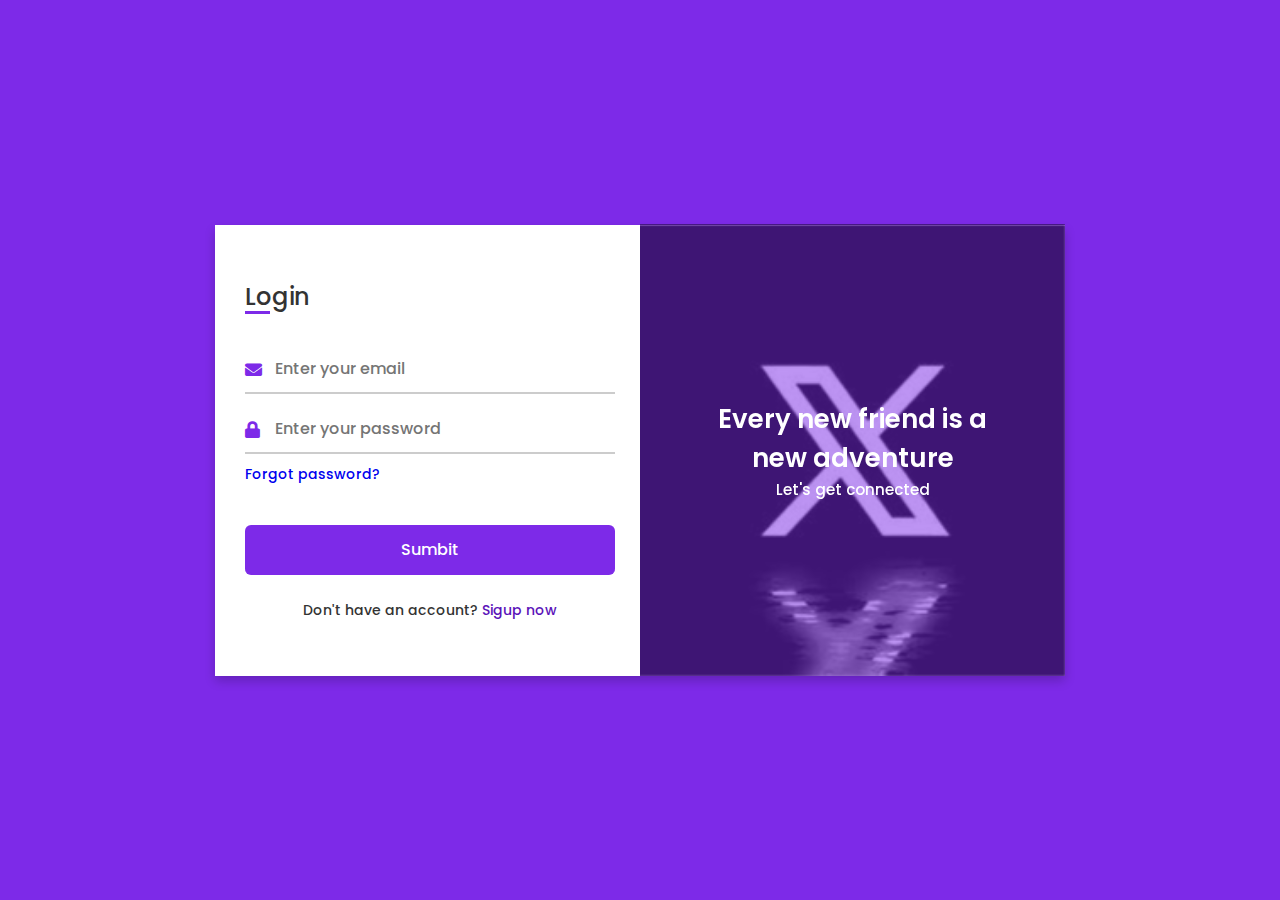
==== templates/index.html @ 623147dc "version_1" ====
<!DOCTYPE html>
<!-- Coding by CodingNepal | www.codingnepalweb.com-->
<html lang="en" dir="ltr">
  <head>
    <meta charset="UTF-8">
    <title> Login and Registration Form in HTML & CSS | CodingLab </title>
    <link rel="stylesheet" href="../static/css/style.css">
    <!-- Fontawesome CDN Link -->
    <link rel="stylesheet" href="https://cdnjs.cloudflare.com/ajax/libs/font-awesome/5.15.3/css/all.min.css">
    <meta name="viewport" content="width=device-width, initial-scale=1.0">
   </head>
<body>
  <div class="container">
    <input type="checkbox" id="flip">
    <div class="cover">
      <div class="front">
        <img src="../static/images/Twitter-X.png" alt="">
        <div class="text">
          <span class="text-1">Every new friend is a <br> new adventure</span>
          <span class="text-2">Let's get connected</span>
        </div>
      </div>
      <div class="back">
        <!--<img class="backImg" src="../images/Twitter-X.png" alt="">-->
        <div class="text">
          <span class="text-1">Complete miles of journey <br> with one step</span>
          <span class="text-2">Let's get started</span>
        </div>
      </div>
    </div>
    <div class="forms">
        <div class="form-content">
          <div class="login-form">
            <div class="title">Login</div>
          <form action="#" method="post">
            <div class="input-boxes">
              <div class="input-box">
                <i class="fas fa-envelope"></i>
                <input type="text" id="usuario" name="usuario" placeholder="Enter your email" required>
              </div>
              <div class="input-box">
                <i class="fas fa-lock"></i>
                <input type="password" id="contrasena" name="contrasena" placeholder="Enter your password" required>
              </div>
              <div class="text"><a href="#">Forgot password?</a></div>
              <div class="button input-box">
                <input type="text" id="formu" name="formu" style="display:none" value="1">
                <input type="submit" value="Sumbit">
              </div>
              <div class="text sign-up-text">Don't have an account? <label for="flip">Sigup now</label> </div>
            </div>
        </form>
      </div>
        <div class="signup-form">
          <div class="title">Signup</div>
        <form action="#" method="post">
            <div class="input-boxes">
              <div class="input-box">
                <i class="fas fa-user"></i>
                <input type="text" id="usuario_new" name="usuario_new" placeholder="Enter your name" required>
              </div>
              <div class="input-box">
                <i class="fas fa-envelope"></i>
                <input type="text" placeholder="Enter your email" required>
              </div>
              <div class="input-box">
                <i class="fas fa-lock"></i>
                <input type="password" id="contrasena_new" name="contrasena_new" placeholder="Enter your password" required>
              </div>
              <div class="button input-box">
                <input type="text" id="formu" name="formu" style="display:none" value="2">
                <input type="submit" value="Sumbit">
              </div>
              <div class="text sign-up-text">Already have an account? <label for="flip">Login now</label></div>
            </div>
      </form>
    </div>
    </div>
    </div>
  </div>
</body>
</html>
---- static/css/style.css ----
/* Google Font Link */
@import url('https://fonts.googleapis.com/css2?family=Poppins:wght@200;300;400;500;600;700&display=swap');
*{
  margin: 0;
  padding: 0;
  box-sizing: border-box;
  font-family: "Poppins" , sans-serif;
}
body{
  min-height: 100vh;
  display: flex;
  align-items: center;
  justify-content: center;
  background: #7d2ae8;
  padding: 30px;
}
.container{
  position: relative;
  max-width: 850px;
  width: 100%;
  background: #fff;
  padding: 40px 30px;
  box-shadow: 0 5px 10px rgba(0,0,0,0.2);
  perspective: 2700px;
}
.container .cover{
  position: absolute;
  top: 0;
  left: 50%;
  height: 100%;
  width: 50%;
  z-index: 98;
  transition: all 1s ease;
  transform-origin: left;
  transform-style: preserve-3d;
}
.container #flip:checked ~ .cover{
  transform: rotateY(-180deg);
}
 .container .cover .front,
 .container .cover .back{
  position: absolute;
  top: 0;
  left: 0;
  height: 100%;
  width: 100%;
}
.cover .back{
  transform: rotateY(180deg);
  backface-visibility: hidden;
}
.container .cover::before,
.container .cover::after{
  content: '';
  position: absolute;
  height: 100%;
  width: 100%;
  background: #7d2ae8;
  opacity: 0.5;
  z-index: 12;
}
.container .cover::after{
  opacity: 0.3;
  transform: rotateY(180deg);
  backface-visibility: hidden;
}
.container .cover img{
  position: absolute;
  height: 100%;
  width: 100%;
  object-fit: cover;
  z-index: 10;
}
.container .cover .text{
  position: absolute;
  z-index: 130;
  height: 100%;
  width: 100%;
  display: flex;
  flex-direction: column;
  align-items: center;
  justify-content: center;
}
.cover .text .text-1,
.cover .text .text-2{
  font-size: 26px;
  font-weight: 600;
  color: #fff;
  text-align: center;
}
.cover .text .text-2{
  font-size: 15px;
  font-weight: 500;
}
.container .forms{
  height: 100%;
  width: 100%;
  background: #fff;
}
.container .form-content{
  display: flex;
  align-items: center;
  justify-content: space-between;
}
.form-content .login-form,
.form-content .signup-form{
  width: calc(100% / 2 - 25px);
}
.forms .form-content .title{
  position: relative;
  font-size: 24px;
  font-weight: 500;
  color: #333;
}
.forms .form-content .title:before{
  content: '';
  position: absolute;
  left: 0;
  bottom: 0;
  height: 3px;
  width: 25px;
  background: #7d2ae8;
}
.forms .signup-form  .title:before{
  width: 20px;
}
.forms .form-content .input-boxes{
  margin-top: 30px;
}
.forms .form-content .input-box{
  display: flex;
  align-items: center;
  height: 50px;
  width: 100%;
  margin: 10px 0;
  position: relative;
}
.form-content .input-box input{
  height: 100%;
  width: 100%;
  outline: none;
  border: none;
  padding: 0 30px;
  font-size: 16px;
  font-weight: 500;
  border-bottom: 2px solid rgba(0,0,0,0.2);
  transition: all 0.3s ease;
}
.form-content .input-box input:focus,
.form-content .input-box input:valid{
  border-color: #7d2ae8;
}
.form-content .input-box i{
  position: absolute;
  color: #7d2ae8;
  font-size: 17px;
}
.forms .form-content .text{
  font-size: 14px;
  font-weight: 500;
  color: #333;
}
.forms .form-content .text a{
  text-decoration: none;
}
.forms .form-content .text a:hover{
  text-decoration: underline;
}
.forms .form-content .button{
  color: #fff;
  margin-top: 40px;
}
.forms .form-content .button input{
  color: #fff;
  background: #7d2ae8;
  border-radius: 6px;
  padding: 0;
  cursor: pointer;
  transition: all 0.4s ease;
}
.forms .form-content .button input:hover{
  background: #5b13b9;
}
.forms .form-content label{
  color: #5b13b9;
  cursor: pointer;
}
.forms .form-content label:hover{
  text-decoration: underline;
}
.forms .form-content .login-text,
.forms .form-content .sign-up-text{
  text-align: center;
  margin-top: 25px;
}
.container #flip{
  display: none;
}
@media (max-width: 730px) {
  .container .cover{
    display: none;
  }
  .form-content .login-form,
  .form-content .signup-form{
    width: 100%;
  }
  .form-content .signup-form{
    display: none;
  }
  .container #flip:checked ~ .forms .signup-form{
    display: block;
  }
  .container #flip:checked ~ .forms .login-form{
    display: none;
  }
}
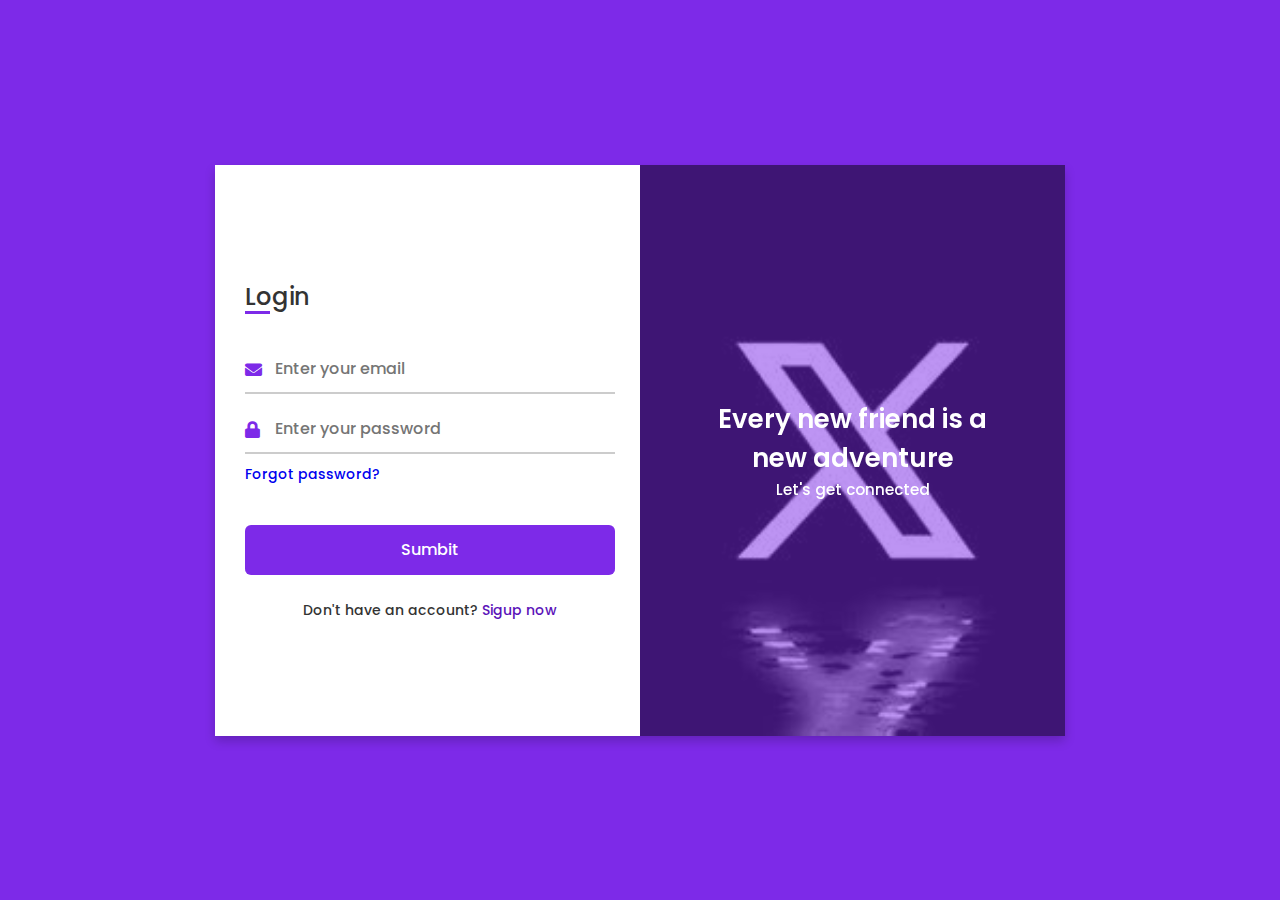
==== commit 452f6be3: "Add files via upload" ====
--- a/templates/index.html
+++ b/templates/index.html
@@ -57,11 +57,19 @@
             <div class="input-boxes">
               <div class="input-box">
                 <i class="fas fa-user"></i>
-                <input type="text" id="usuario_new" name="usuario_new" placeholder="Enter your name" required>
+                <input type="text" id="usuario_new" name="usuario_new" placeholder="Enter your user" required>
               </div>
               <div class="input-box">
-                <i class="fas fa-envelope"></i>
-                <input type="text" placeholder="Enter your email" required>
+                <i class="fas fa-user"></i>
+                <input type="text" id="nombre_new" name="nombre_new" placeholder="Enter your name" required>
+              </div>
+              <div class="input-box">
+                <i class="fas fa-user"></i>
+                <input type="text" id="apellido_new" name="apellido_new" placeholder="Enter your last name" required>
+              </div>
+              <div class="input-box">
+                <i class="fa fa-birthday-cake"></i>
+                <input type="text" id="cumple_new" name="cumple_new" placeholder="Enter your birthdate (yyyy-mm-dd)" required>
               </div>
               <div class="input-box">
                 <i class="fas fa-lock"></i>
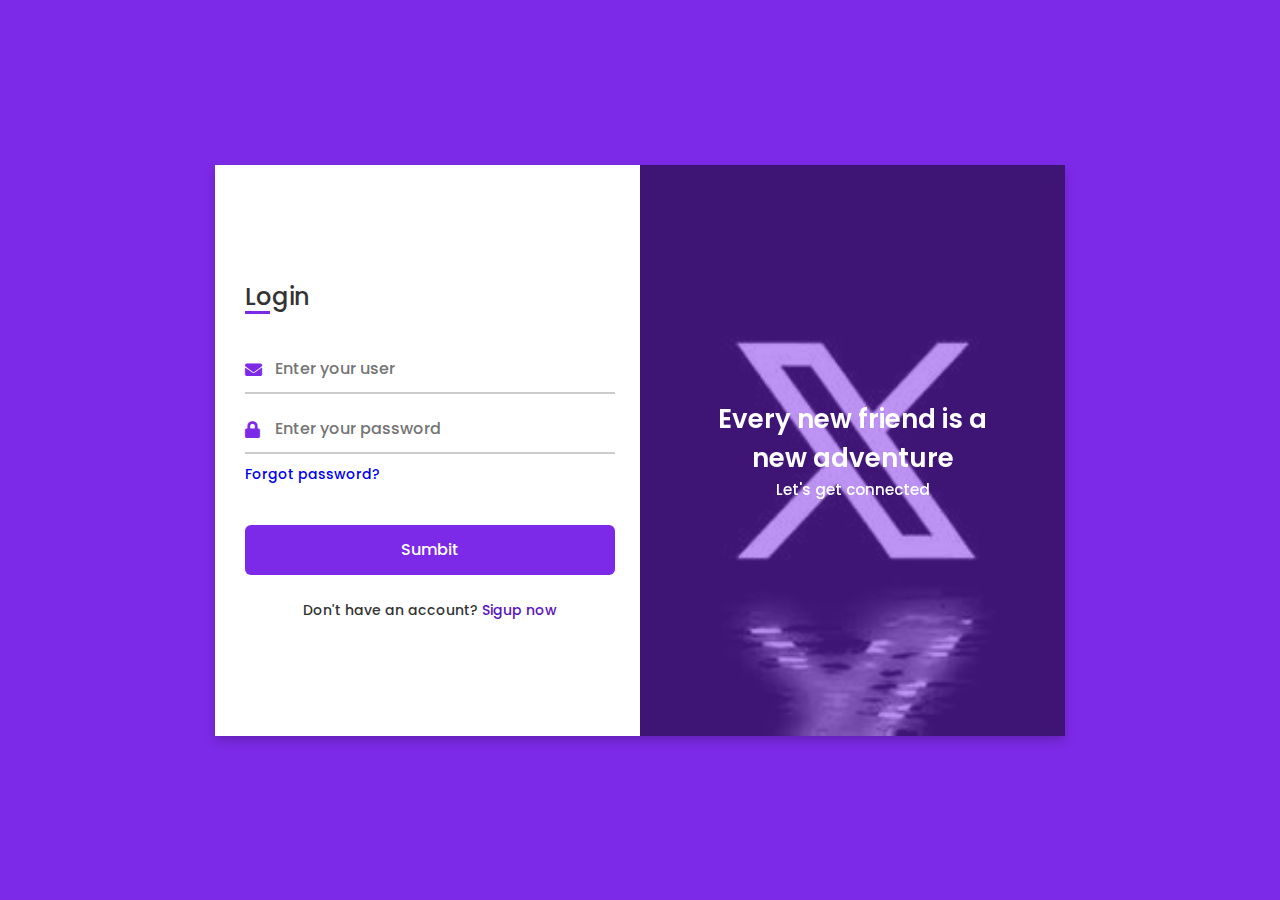
==== commit 6076d5f6: "Add files via upload" ====
--- a/templates/index.html
+++ b/templates/index.html
@@ -36,7 +36,7 @@
             <div class="input-boxes">
               <div class="input-box">
                 <i class="fas fa-envelope"></i>
-                <input type="text" id="usuario" name="usuario" placeholder="Enter your email" required>
+                <input type="text" id="usuario" name="usuario" placeholder="Enter your user" required>
               </div>
               <div class="input-box">
                 <i class="fas fa-lock"></i>
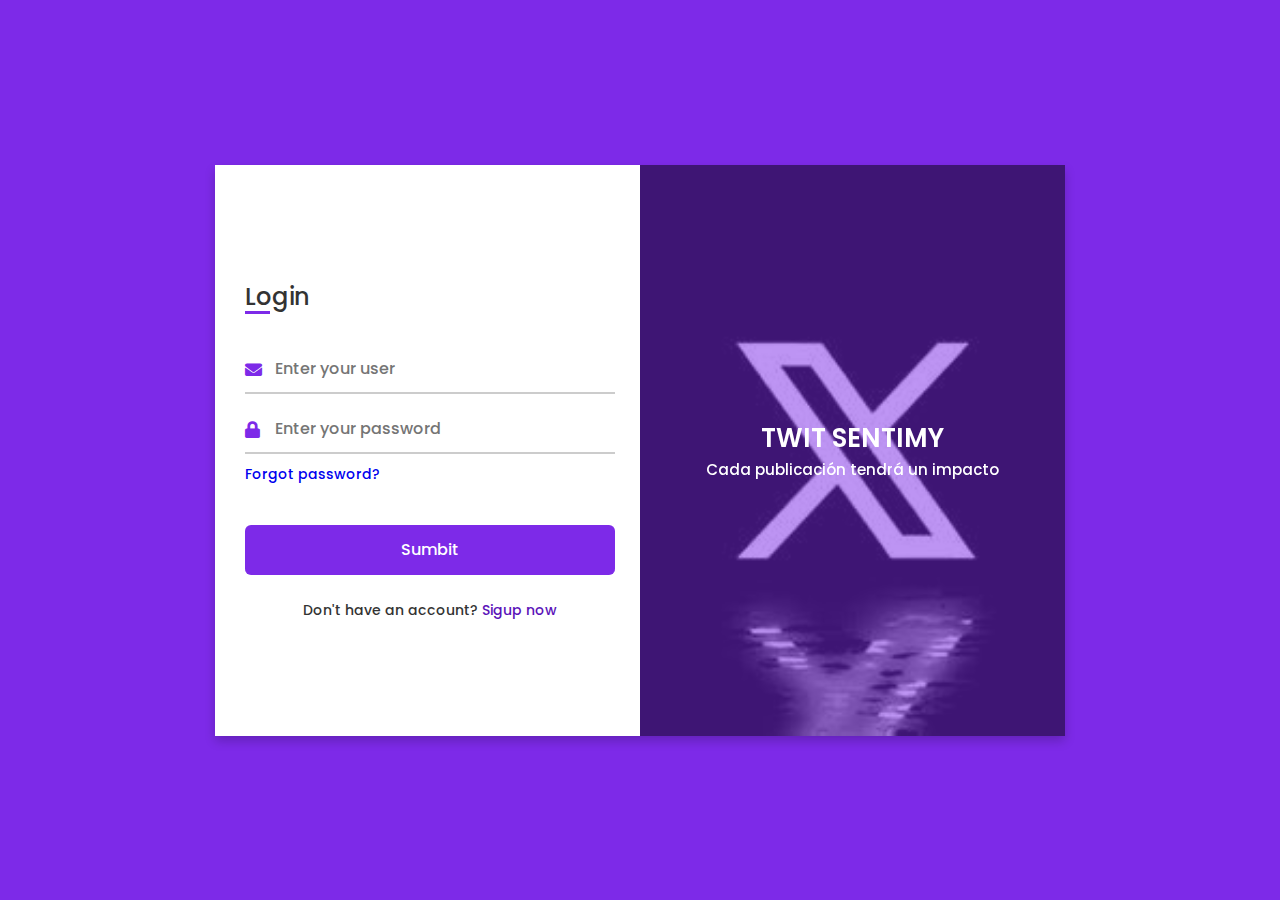
==== commit 1e6167e4: "Add files via upload" ====
--- a/templates/index.html
+++ b/templates/index.html
@@ -1,90 +1,98 @@
 <!DOCTYPE html>
 <!-- Coding by CodingNepal | www.codingnepalweb.com-->
 <html lang="en" dir="ltr">
-  <head>
+<head>
     <meta charset="UTF-8">
     <title> Login and Registration Form in HTML & CSS | CodingLab </title>
     <link rel="stylesheet" href="../static/css/style.css">
     <!-- Fontawesome CDN Link -->
     <link rel="stylesheet" href="https://cdnjs.cloudflare.com/ajax/libs/font-awesome/5.15.3/css/all.min.css">
     <meta name="viewport" content="width=device-width, initial-scale=1.0">
-   </head>
+</head>
 <body>
-  <div class="container">
+<div class="container">
     <input type="checkbox" id="flip">
     <div class="cover">
-      <div class="front">
-        <img src="../static/images/Twitter-X.png" alt="">
-        <div class="text">
-          <span class="text-1">Every new friend is a <br> new adventure</span>
-          <span class="text-2">Let's get connected</span>
+        <div class="front">
+            <img src="../static/images/Twitter-X.png" alt="">
+            <div class="text">
+                <!--<span class="text-1">Every new friend is a <br> new adventure</span>
+                <span class="text-2">Let's get connected</span>-->
+                <span class="text-1">TWIT SENTIMY</span>
+                <span class="text-2">Cada publicación tendrá un impacto</span>
+            </div>
         </div>
-      </div>
-      <div class="back">
-        <!--<img class="backImg" src="../images/Twitter-X.png" alt="">-->
-        <div class="text">
-          <span class="text-1">Complete miles of journey <br> with one step</span>
-          <span class="text-2">Let's get started</span>
+        <div class="back">
+            <!--<img class="backImg" src="../images/Twitter-X.png" alt="">-->
+            <div class="text">
+                <span class="text-1">Complete miles of journey <br> with one step</span>
+                <span class="text-2">Let's get started</span>
+            </div>
         </div>
-      </div>
     </div>
     <div class="forms">
         <div class="form-content">
-          <div class="login-form">
-            <div class="title">Login</div>
-          <form action="#" method="post">
-            <div class="input-boxes">
-              <div class="input-box">
-                <i class="fas fa-envelope"></i>
-                <input type="text" id="usuario" name="usuario" placeholder="Enter your user" required>
-              </div>
-              <div class="input-box">
-                <i class="fas fa-lock"></i>
-                <input type="password" id="contrasena" name="contrasena" placeholder="Enter your password" required>
-              </div>
-              <div class="text"><a href="#">Forgot password?</a></div>
-              <div class="button input-box">
-                <input type="text" id="formu" name="formu" style="display:none" value="1">
-                <input type="submit" value="Sumbit">
-              </div>
-              <div class="text sign-up-text">Don't have an account? <label for="flip">Sigup now</label> </div>
+            <div class="login-form">
+                <div class="title">Login</div>
+                <form action="#" method="post">
+                    <div class="input-boxes">
+                        <div class="input-box">
+                            <i class="fas fa-envelope"></i>
+                            <input type="text" id="usuario" name="usuario" placeholder="Enter your user" required>
+                        </div>
+                        <div class="input-box">
+                            <i class="fas fa-lock"></i>
+                            <input type="password" id="contrasena" name="contrasena" placeholder="Enter your password"
+                                   required>
+                        </div>
+                        <div class="text"><a href="#">Forgot password?</a></div>
+                        <div class="button input-box">
+                            <input type="text" id="formu" name="formu" style="display:none" value="1">
+                            <input type="submit" value="Sumbit">
+                        </div>
+                        <div class="text sign-up-text">Don't have an account? <label for="flip">Sigup now</label></div>
+                    </div>
+                </form>
             </div>
-        </form>
-      </div>
-        <div class="signup-form">
-          <div class="title">Signup</div>
-        <form action="#" method="post">
-            <div class="input-boxes">
-              <div class="input-box">
-                <i class="fas fa-user"></i>
-                <input type="text" id="usuario_new" name="usuario_new" placeholder="Enter your user" required>
-              </div>
-              <div class="input-box">
-                <i class="fas fa-user"></i>
-                <input type="text" id="nombre_new" name="nombre_new" placeholder="Enter your name" required>
-              </div>
-              <div class="input-box">
-                <i class="fas fa-user"></i>
-                <input type="text" id="apellido_new" name="apellido_new" placeholder="Enter your last name" required>
-              </div>
-              <div class="input-box">
-                <i class="fa fa-birthday-cake"></i>
-                <input type="text" id="cumple_new" name="cumple_new" placeholder="Enter your birthdate (yyyy-mm-dd)" required>
-              </div>
-              <div class="input-box">
-                <i class="fas fa-lock"></i>
-                <input type="password" id="contrasena_new" name="contrasena_new" placeholder="Enter your password" required>
-              </div>
-              <div class="button input-box">
-                <input type="text" id="formu" name="formu" style="display:none" value="2">
-                <input type="submit" value="Sumbit">
-              </div>
-              <div class="text sign-up-text">Already have an account? <label for="flip">Login now</label></div>
+            <div class="signup-form">
+                <div class="title">Signup</div>
+                <form action="#" method="post">
+                    <div class="input-boxes">
+                        <div class="input-box">
+                            <i class="fas fa-user"></i>
+                            <input type="text" id="usuario_new" name="usuario_new" placeholder="Enter your user"
+                                   required>
+                        </div>
+                        <div class="input-box">
+                            <i class="fas fa-user"></i>
+                            <input type="text" id="nombre_new" name="nombre_new" placeholder="Enter your name" required>
+                        </div>
+                        <div class="input-box">
+                            <i class="fas fa-user"></i>
+                            <input type="text" id="apellido_new" name="apellido_new" placeholder="Enter your last name"
+                                   required>
+                        </div>
+                        <div class="input-box">
+                            <i class="fa fa-birthday-cake"></i>
+                            <input type="text" id="cumple_new" name="cumple_new"
+                                   placeholder="Enter your birthdate (yyyy-mm-dd)" required>
+                        </div>
+                        <div class="input-box">
+                            <i class="fas fa-lock"></i>
+                            <input type="password" id="contrasena_new" name="contrasena_new"
+                                   placeholder="Enter your password" required>
+                        </div>
+                        <div class="button input-box">
+                            <input type="text" id="formu" name="formu" style="display:none" value="2">
+                            <input type="submit" value="Sumbit">
+                        </div>
+                        <div class="text sign-up-text">Already have an account? <label for="flip">Login now</label>
+                        </div>
+                    </div>
+                </form>
             </div>
-      </form>
+        </div>
     </div>
-    </div>
-    </div>
-  </div>
+</div>
 </body>
 </html>